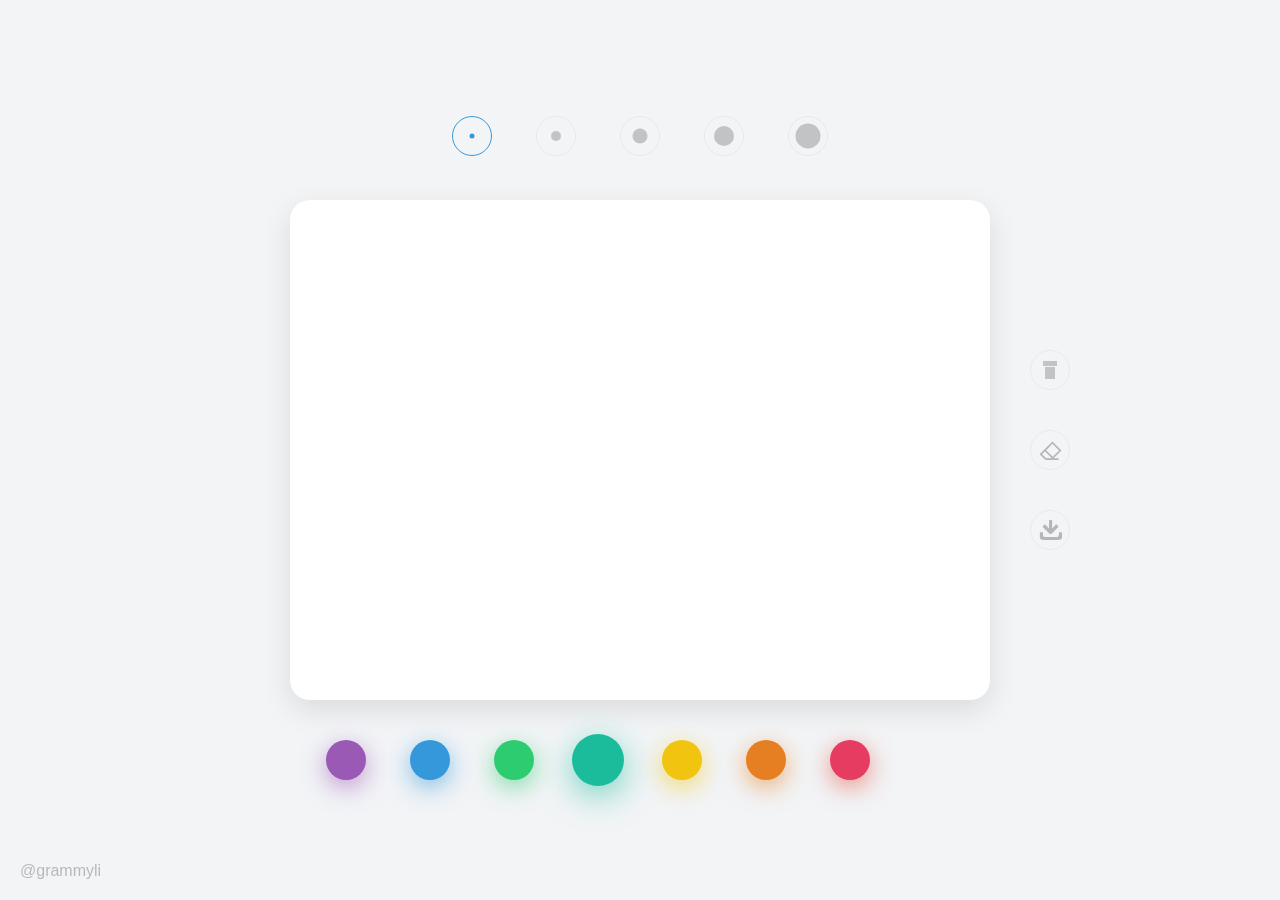
==== index.html @ a9780f50 "commit" ====
<!DOCTYPE html>
<html lang="en">

<head>
  <meta charset="UTF-8">
  <meta http-equiv="X-UA-Compatible" content="IE=edge">
  <meta name="viewport" content="width=device-width, initial-scale=1.0">
  <link rel="stylesheet" href="./css/style.css" />
  <link rel="stylesheet" href="./css/font_jnhs6z9b8v/iconfont.css">
  <title>画图</title>
</head>

<body>
  <div class="bg-img"></div>

  <canvas id="canvas"></canvas>

  <a class="grammyli" target="_blank" href="https://grammyli.com">@grammyli</a>

  <nav class="tools-bar">
    <div class="button button-clear" data-clear></div>
    <div class="button button-cover pick-cover" data-cover><span class="iconfont icon-iconfont_xiangpica pick-cover"></span></div>
    <div class="button button-cover pick-download" data-cover><span class="iconfont icon-xiazai pick-download"></span></div>
  </nav>

  <nav class="thickness-bar bar" data-type="thickness">
    <div class="thickness active" data-thickness="4"></div>
    <div class="thickness" data-thickness="12"></div>
    <div class="thickness" data-thickness="24"></div>
    <div class="thickness" data-thickness="48"></div>
    <div class="thickness" data-thickness="128"></div>
  </nav>

  <nav class="color-bar bar" data-type="color">
    <div class="color" data-color="#9b59b6"></div>
    <div class="color" data-color="#3498db"></div>
    <div class="color" data-color="#2ecc71"></div>
    <div class="color active" data-color="#1abc9c"></div>
    <div class="color" data-color="#f1c40f"></div>
    <div class="color" data-color="#e67e22"></div>
    <div class="color" data-color="#E73C61"></div>
    <div class="color" data-color="pink"></div>
  </nav>
  <script src="./js/utils.js"></script>
  <script src="./js/main.js"></script>
</body>

</html>
---- css/style.css ----
* {
  box-sizing: border-box;
  padding: 0;
  margin: 0;
  user-select: none;
}

body {
  background-color: #f2f4f6;
  background-size: cover;
  background-position: center center;
  width: 100vw;
  height: 100vh;
}

.grammyli {
  position: fixed;
  bottom: 0;
  left: 0;
  padding: 20px;
  font-family: sans-serif;
  color: rgba(0, 0, 0, 0.25);
  text-decoration: none;
}

.bg-img {
  position: fixed;
  top: 0;
  left: 0;
  width: 100%;
  height: 100%;
  background-size: cover;
  background-position: center center;
  -webkit-filter: blur(100px);
  filter: blur(100px);
  opacity: .5;
  transform: scale(1.2, 1.2);
}

#canvas {
  position: fixed;
  width: 700px;
  height: 500px;
  top: calc(50% - 250px);
  left: calc(50% - 350px);
  border-radius: 20px;
  box-shadow: 0 10px 30px rgba(0, 0, 0, 0.1);
  background-color: white;
}

.layer-bar {
  position: absolute;
  top: calc(50% - 250px);
  right: calc(50% + 350px);
  height: 500px;
  display: flex;
  flex-direction: column;
  justify-content: center;
  align-items: center;
  padding-right: 40px;
}

.tools-bar {
  position: absolute;
  top: calc(50% - 250px);
  left: calc(50% + 350px);
  height: 500px;
  display: flex;
  flex-direction: column;
  justify-content: center;
  align-items: center;
  padding-left: 40px;
}

.tools-bar .button {
  width: 40px;
  height: 40px;
  position: relative;
  border: 1px solid rgba(0, 0, 0, 0.05);
  border-radius: 50%;
  cursor: pointer;
  transition: all .2s;
  margin: 20px 0;
}

.tools-bar .button.button-clear:before, .tools-bar .button.button-clear:after {
  position: absolute;
  content: "";
  background-color: rgba(0, 0, 0, 0.2);
}

.tools-bar .button.button-clear:before {
  width: 10px;
  height: 12px;
  left: 14px;
  top: 16px;
}

.tools-bar .button.button-clear:after {
  width: 14px;
  height: 5px;
  left: 12px;
  top: 10px;
}

.tools-bar .button.button-clear:hover {
  border-color: rgba(0, 0, 0, 0.2);
}

.tools-bar .button.button-cover {
  text-align: center;
  line-height: 40px;
}

.tools-bar .button.button-cover:hover {
  border-color: rgba(0, 0, 0, 0.2);
}

.thickness-bar {
  position: fixed;
  bottom: calc(50% + 250px);
  left: calc(50% - 350px);
  padding: 40px 0;
  width: 700px;
  text-align: center;
}

.thickness-bar .thickness {
  width: 40px;
  height: 40px;
  position: relative;
  margin: 0 20px;
  display: inline-block;
  border: 1px solid rgba(0, 0, 0, 0.05);
  border-radius: 50%;
  cursor: pointer;
  transition: all .2s;
}

.thickness-bar .thickness:hover {
  border-color: rgba(0, 0, 0, 0.2);
}

.thickness-bar .thickness:after {
  position: absolute;
  top: 50%;
  left: 50%;
  content: "";
  background-color: rgba(0, 0, 0, 0.2);
  border-radius: 50%;
  transform: translate(-50%, -50%);
  transition: all .2s;
}

.thickness-bar .thickness.active {
  border-color: #3498db;
}

.thickness-bar .thickness.active:after {
  background-color: #3498db;
}

.thickness-bar .thickness:nth-child(1):after {
  width: 5px;
  height: 5px;
}

.thickness-bar .thickness:nth-child(2):after {
  width: 10px;
  height: 10px;
}

.thickness-bar .thickness:nth-child(3):after {
  width: 15px;
  height: 15px;
}

.thickness-bar .thickness:nth-child(4):after {
  width: 20px;
  height: 20px;
}

.thickness-bar .thickness:nth-child(5):after {
  width: 25px;
  height: 25px;
}

.color-bar {
  position: fixed;
  top: calc(50% + 250px);
  left: calc(50% - 350px);
  text-align: center;
  width: 700px;
  padding: 40px 0;
}

.color-bar .color {
  width: 40px;
  height: 40px;
  border-radius: 50%;
  display: inline-block;
  margin: 0 20px;
  cursor: pointer;
  transition: all 0.5s cubic-bezier(0.1, 2, 0.5, 1);
}

.color-bar .color:hover {
  transform: scale(1.2, 1.2);
}

.color-bar .color.active {
  transform: scale(1.3, 1.3);
  cursor: default;
}

.color-bar .color:nth-child(1) {
  background-color: #9b59b6;
  box-shadow: 0 7px 25px rgba(155, 89, 182, 0.6);
}

.color-bar .color:nth-child(2) {
  background-color: #3498db;
  box-shadow: 0 7px 25px rgba(52, 152, 219, 0.6);
}

.color-bar .color:nth-child(3) {
  background-color: #2ecc71;
  box-shadow: 0 7px 25px rgba(46, 204, 113, 0.6);
}

.color-bar .color:nth-child(4) {
  background-color: #1abc9c;
  box-shadow: 0 7px 25px rgba(26, 188, 156, 0.6);
}

.color-bar .color:nth-child(5) {
  background-color: #f1c40f;
  box-shadow: 0 7px 25px rgba(241, 196, 15, 0.6);
}

.color-bar .color:nth-child(6) {
  background-color: #e67e22;
  box-shadow: 0 7px 25px rgba(230, 126, 34, 0.6);
}

.color-bar .color:nth-child(7) {
  background-color: #e73c61;
  box-shadow: 0 7px 25px rgba(231, 76, 60, 0.6);
}
---- css/font_jnhs6z9b8v/iconfont.css ----
@font-face {
  font-family: "iconfont"; /* Project id  */
  src: url('iconfont.ttf?t=1647157825740') format('truetype');
}

.iconfont {
  font-family: "iconfont" !important;
  font-size: 25px;
  font-style: normal;
  color: #b5b6b8;
  -webkit-font-smoothing: antialiased;
  -moz-osx-font-smoothing: grayscale;
}

.icon-xiazai:before {
  content: "\f0304";
}

.icon-iconfont_xiangpica:before {
  content: "\e609";
}
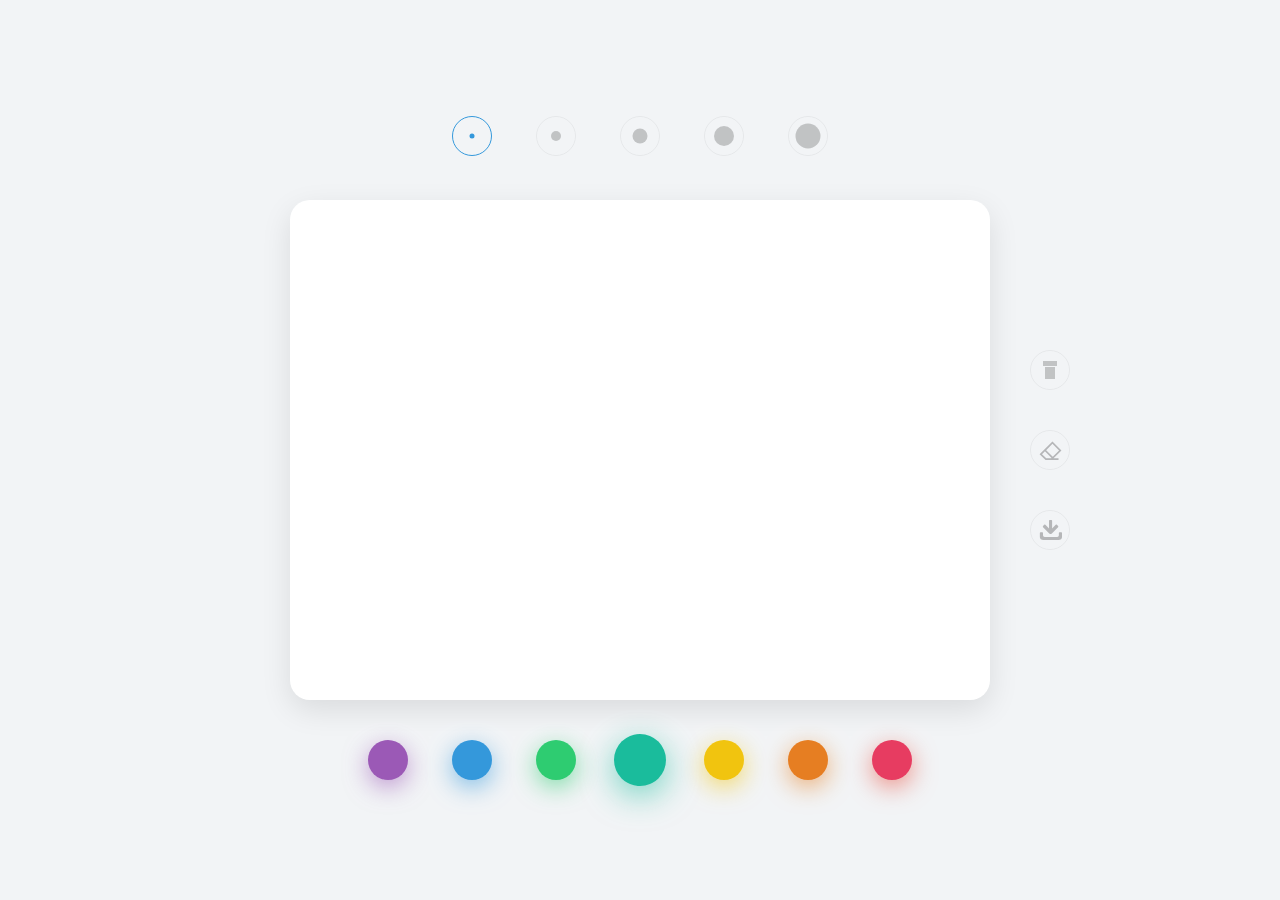
==== commit e6874a01: "update" ====
--- a/index.html
+++ b/index.html
@@ -14,8 +14,6 @@
   <div class="bg-img"></div>
 
   <canvas id="canvas"></canvas>
-
-  <a class="grammyli" target="_blank" href="https://grammyli.com">@grammyli</a>
 
   <nav class="tools-bar">
     <div class="button button-clear" data-clear></div>
@@ -39,7 +37,7 @@
     <div class="color" data-color="#f1c40f"></div>
     <div class="color" data-color="#e67e22"></div>
     <div class="color" data-color="#E73C61"></div>
-    <div class="color" data-color="pink"></div>
+    <!-- <div class="color" data-color="pink"></div> -->
   </nav>
   <script src="./js/utils.js"></script>
   <script src="./js/main.js"></script>
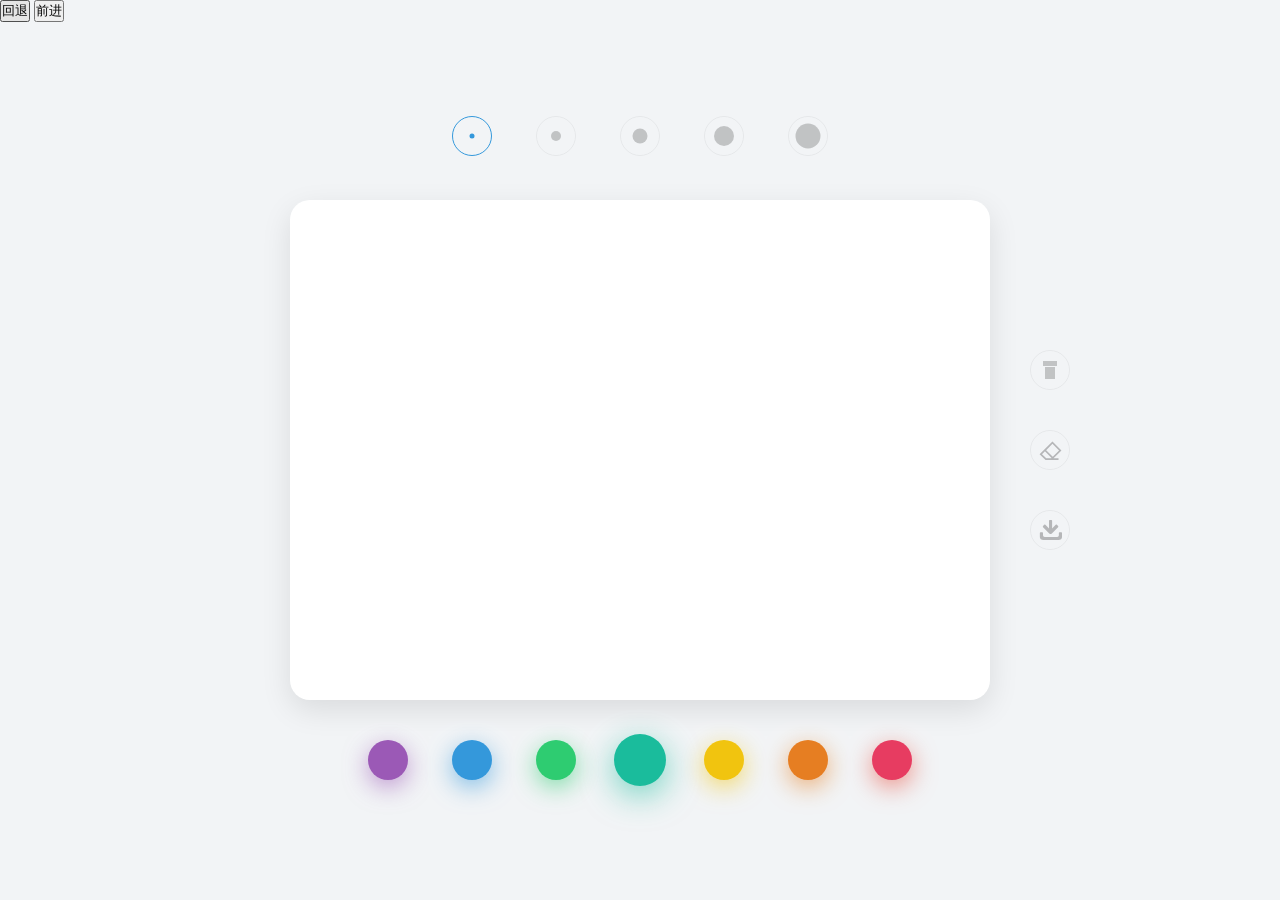
==== commit 9952c6ae: "update" ====
--- a/index.html
+++ b/index.html
@@ -7,6 +7,7 @@
   <meta name="viewport" content="width=device-width, initial-scale=1.0">
   <link rel="stylesheet" href="./css/style.css" />
   <link rel="stylesheet" href="./css/font_jnhs6z9b8v/iconfont.css">
+  <link rel="shortcut icon" href="favicon.ico">
   <title>画图</title>
 </head>
 
@@ -37,8 +38,9 @@
     <div class="color" data-color="#f1c40f"></div>
     <div class="color" data-color="#e67e22"></div>
     <div class="color" data-color="#E73C61"></div>
-    <!-- <div class="color" data-color="pink"></div> -->
   </nav>
+  <button class="goBack">回退</button>
+  <button class="goForward">前进</button>
   <script src="./js/utils.js"></script>
   <script src="./js/main.js"></script>
 </body>
--- a/css/style.css
+++ b/css/style.css
@@ -35,6 +35,7 @@
   filter: blur(100px);
   opacity: .5;
   transform: scale(1.2, 1.2);
+  z-index: -1;
 }
 
 #canvas {
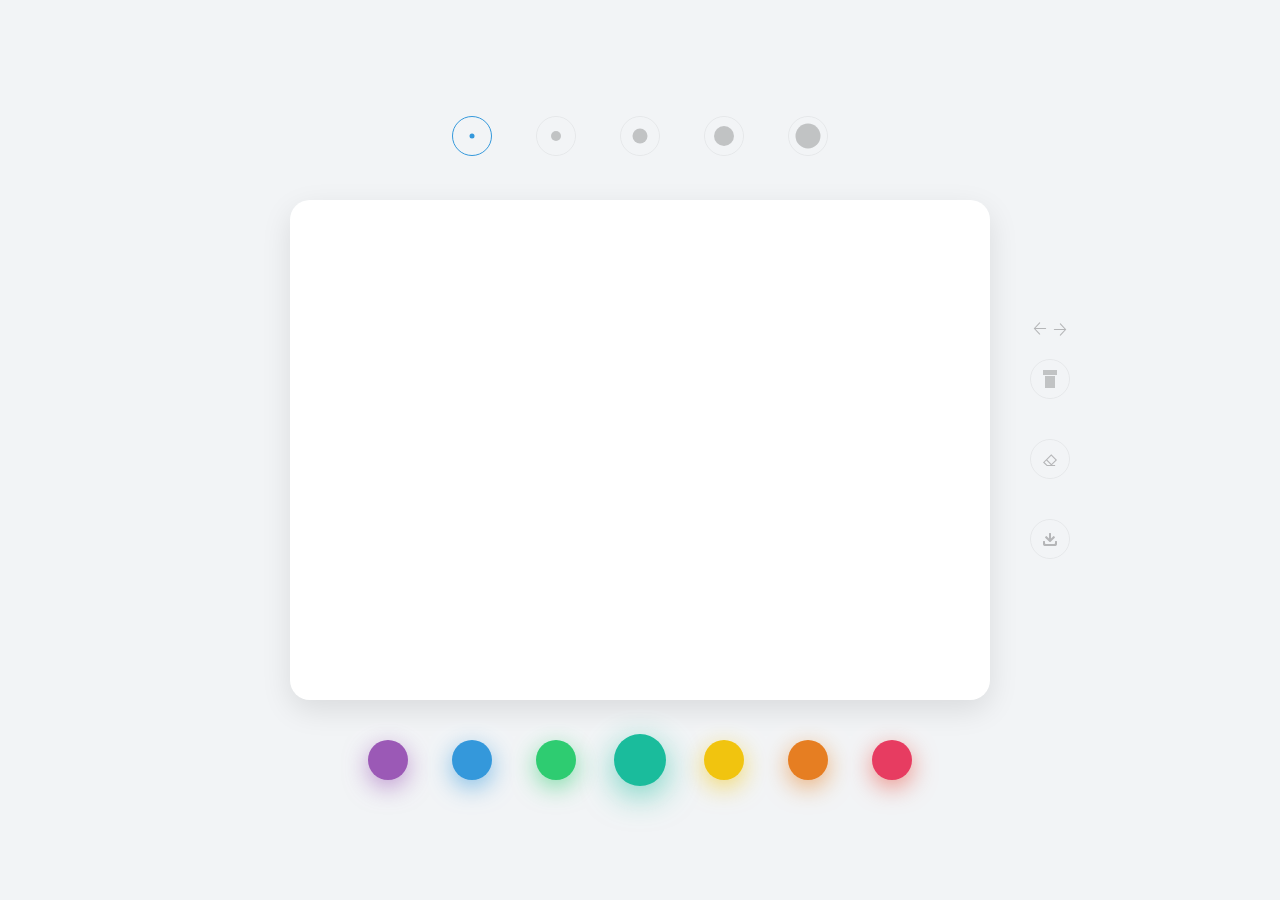
==== commit 84478ae9: "update" ====
--- a/index.html
+++ b/index.html
@@ -7,6 +7,7 @@
   <meta name="viewport" content="width=device-width, initial-scale=1.0">
   <link rel="stylesheet" href="./css/style.css" />
   <link rel="stylesheet" href="./css/font_jnhs6z9b8v/iconfont.css">
+  <link rel="stylesheet" href="./css/font_aiug0mq1ogg/iconfont.css">
   <link rel="shortcut icon" href="favicon.ico">
   <title>画图</title>
 </head>
@@ -17,9 +18,16 @@
   <canvas id="canvas"></canvas>
 
   <nav class="tools-bar">
+    <div class="go-history">
+      <span class="iconfont icon-direction-left goBack"></span>
+      <span class="iconfont icon-direction-right goForward"></span>
+    </div>
+
     <div class="button button-clear" data-clear></div>
-    <div class="button button-cover pick-cover" data-cover><span class="iconfont icon-iconfont_xiangpica pick-cover"></span></div>
-    <div class="button button-cover pick-download" data-cover><span class="iconfont icon-xiazai pick-download"></span></div>
+    <div class="button button-cover pick-cover" data-cover><span
+        class="iconfont icon-iconfont_xiangpica pick-cover"></span></div>
+    <div class="button button-cover pick-download" data-cover><span class="iconfont icon-xiazai pick-download"></span>
+    </div>
   </nav>
 
   <nav class="thickness-bar bar" data-type="thickness">
@@ -39,8 +47,6 @@
     <div class="color" data-color="#e67e22"></div>
     <div class="color" data-color="#E73C61"></div>
   </nav>
-  <button class="goBack">回退</button>
-  <button class="goForward">前进</button>
   <script src="./js/utils.js"></script>
   <script src="./js/main.js"></script>
 </body>
--- a/css/style.css
+++ b/css/style.css
@@ -248,3 +248,19 @@
   background-color: #e73c61;
   box-shadow: 0 7px 25px rgba(231, 76, 60, 0.6);
 }
+
+.aside-left {
+  display: flex;
+  flex-direction: column;
+  align-items: center;
+  position: absolute;
+  top: 50%;
+  left: 20%;
+  transform: translate(0,-50%);
+  width: 100px;
+  height: 500px;
+  /* border: 1px solid red; */
+}
+.aside-left .go-history {
+  margin-bottom: 10px;
+}--- a/css/font_aiug0mq1ogg/iconfont.css
+++ b/css/font_aiug0mq1ogg/iconfont.css
@@ -0,0 +1,29 @@
+@font-face {
+  font-family: "iconfont"; /* Project id  */
+  src: url('iconfont.ttf?t=1647348827534') format('truetype');
+}
+
+.iconfont {
+  font-family: "iconfont" !important;
+  font-size: 16px;
+  font-style: normal;
+  -webkit-font-smoothing: antialiased;
+  -moz-osx-font-smoothing: grayscale;
+}
+
+.icon-arrow-double-left:before {
+  content: "\e665";
+}
+
+.icon-arrow-double-right:before {
+  content: "\e666";
+}
+
+.icon-direction-right:before {
+  content: "\e66c";
+}
+
+.icon-direction-left:before {
+  content: "\e66d";
+}
+
